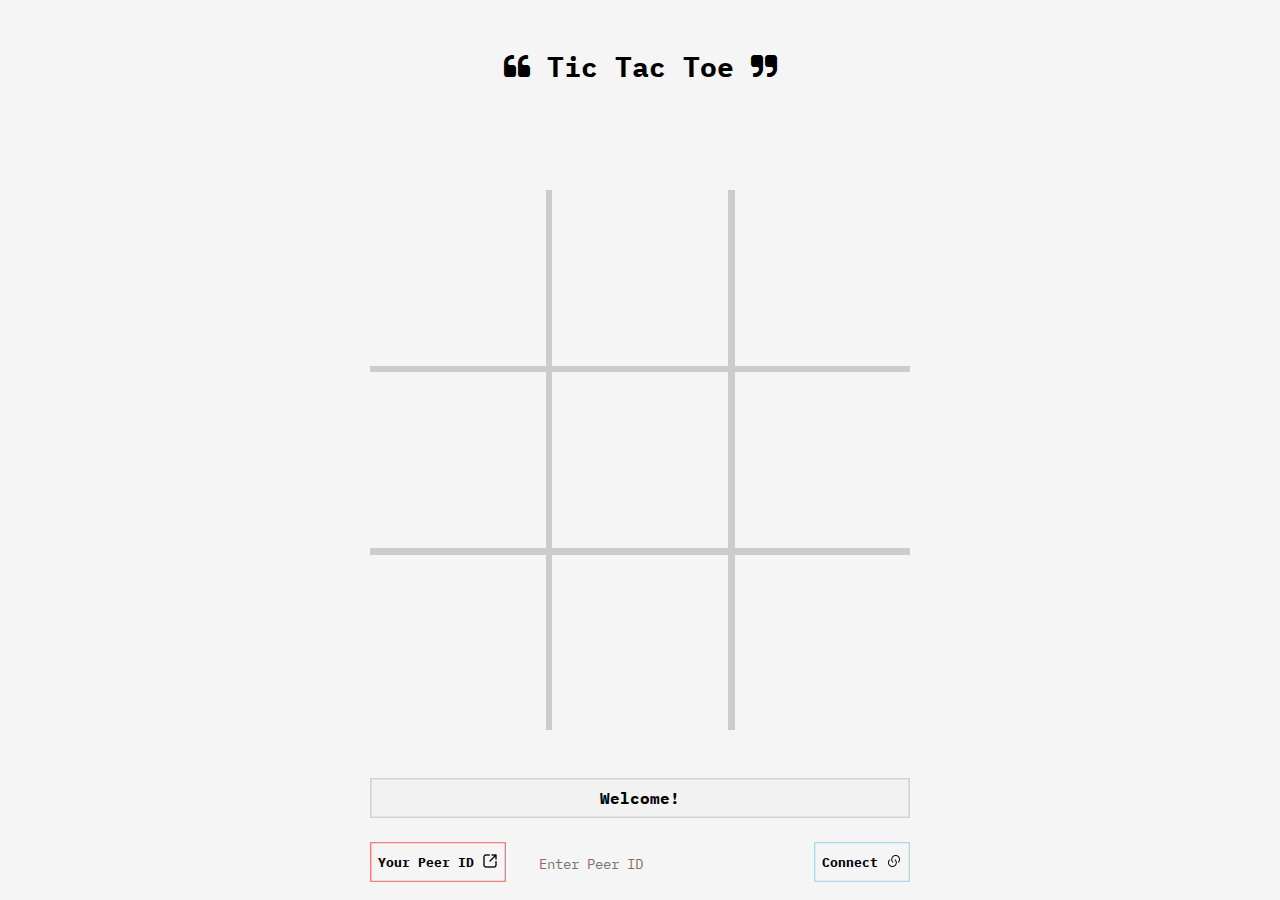
==== index.html @ df6f5807 "Initial Commit" ====
<!DOCTYPE html>
<html lang="en">
<head>
    <meta charset="UTF-8">
    <meta name="viewport" content="width=device-width, initial-scale=1.0">
    <title>Tic Tac Toe</title>
    <link rel="icon" href="icon.png">
    <link rel="stylesheet" href="style.css">

    <link rel="stylesheet" href="https://maxcdn.bootstrapcdn.com/font-awesome/4.7.0/css/font-awesome.min.css">

    <link rel="preconnect" href="https://fonts.googleapis.com">
    <link rel="preconnect" href="https://fonts.gstatic.com" crossorigin>
    <link href="https://fonts.googleapis.com/css2?family=IBM+Plex+Mono&display=swap" rel="stylesheet">

    <!-- Add confetti.js library -->
    <script src="https://cdn.jsdelivr.net/npm/canvas-confetti@1.0.1"></script>

    <script src="https://unpkg.com/peerjs@1.5.3/dist/peerjs.min.js"></script>
    
</head>

<body>
    <header>
        <h3 style="align-items: baseline; font-weight: bold; text-align: center; margin-top: 3rem; font-size: 1.75rem;"><i class="fa fa-quote-left"></i> Tic Tac Toe <i class="fa fa-quote-right"></i></h3>
        <div style="height: 1rem;"></div>
    </header>

    <main>

        <div class="info" id="info">
            &nbsp;
            <i class="fa fa-info-circle spin"></i>
            &nbsp;
            <span>Peer ID copied!</span>
            &nbsp;
        </div>

        <div class="check" id="check">
            &nbsp;
            <i class="fa fa-check-circle color"></i> 
            &nbsp;
            <span>Connected to the Opponent!</span>
            &nbsp;
        </div>

        <div class="warning" id="warning">
            &nbsp;
            <i class="fa fa-exclamation-triangle rotate"></i>
            &nbsp; 
            <span>Arere! You can't place there, try again!</span>
            &nbsp;
        </div>

        <div class="danger" id="danger">
            &nbsp; 
            <i class="fa fa-times-circle shine"></i>
            &nbsp;
            <span id="danger-note"></span>
            &nbsp; 
        </div>

        <div style="height: 1rem;"></div>

        <div class="board" id="board">

            <div class="row r1">
                <div class="col c1" id="cell-0" onclick="makeMove(0)"></div>                <div class="col c2" id="cell-1" onclick="makeMove(1)"></div>                <div class="col c3" id="cell-2" onclick="makeMove(2)"></div>
            </div>
            <div class="row r2">
                <div class="col c1" id="cell-3" onclick="makeMove(3)"></div>                <div class="col c2" id="cell-4" onclick="makeMove(4)"></div>                <div class="col c3" id="cell-5" onclick="makeMove(5)"></div>
            </div>
            <div class="row r3">
                <div class="col c1" id="cell-6" onclick="makeMove(6)"></div>                <div class="col c2" id="cell-7" onclick="makeMove(7)"></div>                <div class="col c3" id="cell-8" onclick="makeMove(8)"></div>
            </div>

        </div>

        <div style="height: 7rem;">
            <p id="status"> Welcome! </p>
        </div>

        <div class="peer-info">
            <button onclick="copyPeerID()"> Your Peer ID <img src="share.png" alt="share icon" id="share-icon"> </button>
            &nbsp; <input type="text" id="peer-id" placeholder="Enter Peer ID" /> &nbsp;
            <button onclick="connect()"> Connect <img src="link.png" alt="share icon" id="connect-icon"> </button>
        </div>

        <p id="my-peer-id" style="display: none;"></p>

        <div id="winner-banner" class="winner-banner" style="display: none;">
            <div class="modal" id="modal">
                <h2 id="note"></h2>
                <img src="happyJetha.gif" alt="Happy Jethalal" id="happyJetha">
                <img src="sadJetha.gif" alt="Sad Jethalal" id="sadJetha">
                <img src="confusedJetha.gif" alt="Sad Jethalal" id="confusedJetha">
                <button onclick="resetGame()">Play Again</button>
            </div>
        </div>
    </main>

    <footer>
    </footer>

    <script src="script.js"></script>
</body>
</html>
---- style.css ----
html, body, header, main {
    background-color: whitesmoke;
    font-family: 'IBM Plex Mono',sans-serif,-apple-system !important;
    user-select: none;
}

main {
    display: grid;
    justify-content: center;
}

div {
    padding: 0 !important; margin: 0 !important;
}




#status {

    text-align: center;

    margin-top: 3rem;
    margin-bottom: 3rem;

    line-height: 2.5rem;

    height: 2.5rem;
    width: auto;
    font-weight: bold;  
    border: none;

    padding: 0px .5rem;

    --c:  lightgray; /* the color*/

    
    
    box-shadow: 0 0 0 .1em inset var(--c); 
    --_g: linear-gradient(var(--c) 0 0) no-repeat;
    background: 
      var(--_g) calc(var(--_p,0%) - 100%) 0%,
      var(--_g) calc(200% - var(--_p,0%)) 0%,
      var(--_g) calc(var(--_p,0%) - 100%) 100%,
      var(--_g) calc(200% - var(--_p,0%)) 100%;
    background-size: 50.5% calc(var(--_p,0%)/2 + .5%);
    outline-offset: .1em;
    transition: background-size .4s, background-position 0s .4s;

    background-color: rgb(211, 211, 211, .1);
}


.peer-info {
    display: flex;
    justify-content: space-between;
}


.peer-info input {
    display: inline-block;
    font-family: 'IBM Plex Mono',sans-serif,-apple-system !important;
    font-size: .9rem;
    width: 45%;
    border: 0px;
    outline: none;
    color: black;
    background: transparent;
    height: 2.5rem;
    -webkit-transition: all 0.1s ease-in-out;
    -moz-transition: all 0.1s ease-in-out;
    -ms-transition: all 0.1s ease-in-out;
    -o-transition: all 0.1s ease-in-out;
    transition: all 0.1s ease-in-out;
}
.peer-info input:focus {
    border-bottom:1px solid #ddd;
}

#share-icon, #connect-icon {
    height: 1rem;
    width: 1rem;
    margin: 0px; padding: 0px;
    margin-bottom: -.15rem;
    background: transparent;
}

.peer-info button {
    cursor: pointer;
    /* padding: .5em .6em; */
    height: 2.5rem;
    width: auto;
    font-weight: bold;  
    border: none;

    padding: 0px .5rem;

    font-family: 'IBM Plex Mono',sans-serif,-apple-system !important;

    --c:  lightblue; /* the color*/
    
    box-shadow: 0 0 0 .1em inset var(--c); 
    --_g: linear-gradient(var(--c) 0 0) no-repeat;
    background: 
      var(--_g) calc(var(--_p,0%) - 100%) 0%,
      var(--_g) calc(200% - var(--_p,0%)) 0%,
      var(--_g) calc(var(--_p,0%) - 100%) 100%,
      var(--_g) calc(200% - var(--_p,0%)) 100%;
    background-size: 50.5% calc(var(--_p,0%)/2 + .5%);
    outline-offset: .1em;
    transition: background-size .4s, background-position 0s .4s;
}

.peer-info button:first-child {
    cursor: pointer;
    /* padding: .5em .6em; */
    height: 2.5rem;
    width: auto;
    font-weight: bold;  
    border: none;

    padding: 0px .5rem;

    font-family: 'IBM Plex Mono',sans-serif,-apple-system !important;

    --c:  lightcoral; /* the color*/
    
    box-shadow: 0 0 0 .1em inset var(--c); 
    --_g: linear-gradient(var(--c) 0 0) no-repeat;
    background: 
      var(--_g) calc(var(--_p,0%) - 100%) 0%,
      var(--_g) calc(200% - var(--_p,0%)) 0%,
      var(--_g) calc(var(--_p,0%) - 100%) 100%,
      var(--_g) calc(200% - var(--_p,0%)) 100%;
    background-size: 50.5% calc(var(--_p,0%)/2 + .5%);
    outline-offset: .1em;
    transition: background-size .4s, background-position 0s .4s;
}




.r1 .c1, .r2 .c2, .r3 .c3 {
    /* background-color: lightblue; */
    background-color: whitesmoke;
}

.r1 .c2, .r2 .c3, .r3 .c1 {
    /* background-color: lightpink; */
    background-color: whitesmoke;
}

.r1 .c3, .r2 .c1, .r3 .c2 {
    /* background-color: lightgreen; */
    background-color: whitesmoke;
}

.animated-entry {
    transform: scale(0);
    animation: entryAnimation 0.25s ease-out both;
}

@keyframes entryAnimation {
    to {
        transform: scale(1);
    }
}







  
.spin {
    animation: spin 2s linear infinite;
}

@keyframes spin {
    0% {
        transform: rotate(0deg);
    }
    100% {
        transform: rotate(360deg);
    }
}






.color {
    animation: color 1.5s linear infinite;
}

@keyframes color {
    75% {
        color: #2B3246;
    }
    100% {
        color: #0ad406;
    }
}





.winning-line {
    stroke: #666666;
    stroke-width: 10;
    stroke-linecap: round;
    stroke-dasharray: 0 1000;
    animation: drawLine 1s ease-out forwards;
    /* opacity: .5; */
}

@keyframes drawLine {
    0% {
        stroke-dasharray: 0 1000;
    }
    100% {
        stroke-dasharray: 1000 0;
    }
}






.rotate {
    animation: rotate 2s linear infinite;
}

@keyframes rotate {
    0% {
        transform: rotate(0deg);
    }
    20% {
        transform: rotate(90deg);
    }
    40% {
        transform: rotate(0deg);
    }
    80% {
        transform: rotate(-90deg);
    }
}





.fade-in {
    animation: fadeIn .75s forwards;
}

@keyframes fadeIn {
    from {
        opacity: 0;
    }
    to {
        opacity: 1;
    }
}

.fade-out {
    animation: fadeOut .75s forwards;
}

@keyframes fadeOut {
    from {
        opacity: 1;
    }
    to {
        opacity: 0;
    }
}




#winner-banner {
    position: absolute;
    /* border: 3px solid white; */
    background: rgba(0, 0, 0, 0.2);
    z-index: 15;
    width: 100%;
    height: 100%;
    top: 0;
    left: 0;
}

.modal {
    z-index: 100;
    position: relative;
    top: 40vh;
    left: 40vw;
    background-color: #2E8B57;
    /* background-color: #DC143C; */
    box-shadow: 0 0 4px 1px #FFFFFF;
    padding-top: 2vh !important;
    padding-bottom: 3vh !important;
    width: 20vw;
    height: auto;
    color: white;
    text-align: center;
    transition: all 2s, background-color 0;
}

#note {
    margin: 0px;
    margin-bottom: 2vh;
}

.modal button {
    width: 80%;
    padding: 10px;
    border: 2px solid white;
    background-color:transparent;
    color: white;
    cursor: pointer;
    font-family: 'IBM Plex Mono',sans-serif,-apple-system !important;
}






@media (orientation: landscape) {

    main {
        margin-top: 5vh;
    }

    .board {
        height: 540px;
        aspect-ratio: 1/1;
        display: flex;
        flex-direction: column;
        justify-content:space-between;
        align-items: center;
        background-color: #CCCCCC;
    }
    
    .row {
        height: calc(97.5% / 3);
        width: 100%;
        display: flex;
        justify-content: space-between;
    }
    
    .col {
        height: 100%;
        aspect-ratio: 1/1;
        display: flex;
        justify-content: center;
        align-items: center;
    }

    .col svg {
        height: 80%;
        width: 80%;
    }



    .peer-info button:first-child:hover {
        --_p: 100%;
        transition: background-position .4s, background-size 0s;
    }
    .peer-info button:first-child:active {
        /* box-shadow: 0 0 9e9q inset #0009;  */
        background-color: var(--c);
        color: #fff;
    }

    .peer-info button:hover {
        --_p: 100%;
        transition: background-position .4s, background-size 0s;
    }
    .peer-info button:active {
        /* box-shadow: 0 0 9e9q inset #0009;  */
        background-color: var(--c);
        color: #fff;
    }




    .check {
        position: absolute;
        right: 5vw;
        border-radius: 5px;
        width: auto;
        height: 2.5rem;
        display: flex;
        align-items: center;
        background-color: #2B3246;
        cursor:pointer;
        opacity: 0;
        color: #0ad406;
    }

    .warning {
        position: absolute;
        right: 5vw;
        border-radius: 5px;
        width: auto;
        height: 2.5rem;
        display: flex;
        align-items: center;
        background-color: #2B3246;
        cursor:pointer;
        opacity: 0;
        color: rgb(247, 149, 72);
    }

    .info {
        position: absolute;
        right: 5vw;
        border-radius: 5px;
        width: auto;
        height: 2.5rem;
        display: flex;
        align-items: center;
        padding: 10px;
        background-color: #2B3246;
        cursor:pointer;
        opacity: 0;
        color: rgb(82, 125, 243);
    }

    .danger {
        position: absolute;
        right: 5vw;
        border-radius: 5px;
        height: 2.5rem;
        width: auto;
        display: flex;
        align-items: center;
        background-color: #2B3246;
        cursor:pointer;
        color: rgb(255, 10, 1);
        opacity: 0;
    }

    #winner-banner img {
        width: 80%;
        margin-bottom: 1rem;
        display: none;
    }

}

@media (orientation: portrait) {

    .board {
        margin-top: 5vh !important;
        width: 100%;
        aspect-ratio: 1/1;
        display: flex;
        flex-direction: column;
        justify-content:space-between;
        align-items: center;
        background-color: #CCCCCC;
    }
    
    .row {
        height: calc(97.5% / 3);
        width: 100%;
        display: flex;
        justify-content: space-between;
    }
    
    .col {
        height: 100%;
        aspect-ratio: 1/1;
        display: flex;
        justify-content: center;
        align-items: center;
    }

    .col svg {
        height: 80%;
        width: 80%;
    }


    .peer-info input {
        width: 29%;
    }


    .check {
        position: absolute;
        font-size: .9rem;
        left: 19%;

        border-radius: 5px;
        width: 62%;
        height: 2.5rem;
        display: flex;
        align-items: center;
        background-color: #2B3246;
        cursor:pointer;
        opacity: 0;
        color: #0ad406;
    }

    .warning {
        position: absolute;
        font-size: .9rem;
        left: 5%;

        border-radius: 5px;
        width: 90%;
        height: 2.5rem;
        display: flex;
        align-items: center;
        background-color: #2B3246;
        cursor:pointer;
        opacity: 0;
        color: rgb(247, 149, 72);
    }

    .info {
        position: absolute;
        font-size: .9rem;
        left: 30%;

        border-radius: 5px;
        width: 40%;
        height: 2.5rem;
        display: flex;
        align-items: center;
        padding: 10px;
        background-color: #2B3246;
        cursor:pointer;
        opacity: 0;
        color: rgb(82, 125, 243);
    }

    .danger {
        position: absolute;
        font-size: .9rem;
        left: 6%;

        border-radius: 5px;
        height: 2.5rem;
        width: 88%;
        display: flex;
        align-items: center;
        background-color: #2B3246;
        cursor:pointer;
        color: rgb(255, 10, 1);
        opacity: 0;
    }

    .modal {
        width: 65vw;
        left: 17.5vw;
        top: 40vh;
    }

    #note {
        margin-bottom: 0px !important;
    }

    .peer-info button  {
        background-color: rgb(173, 216, 230, .1);
    }

    .peer-info button:first-child {
        background-color: rgb(240, 128, 128, .1);
    } 

    #winner-banner img {
        width: 80%;
        margin-top: 1rem;
        margin-bottom: 1rem;
        display: none;
    }
}
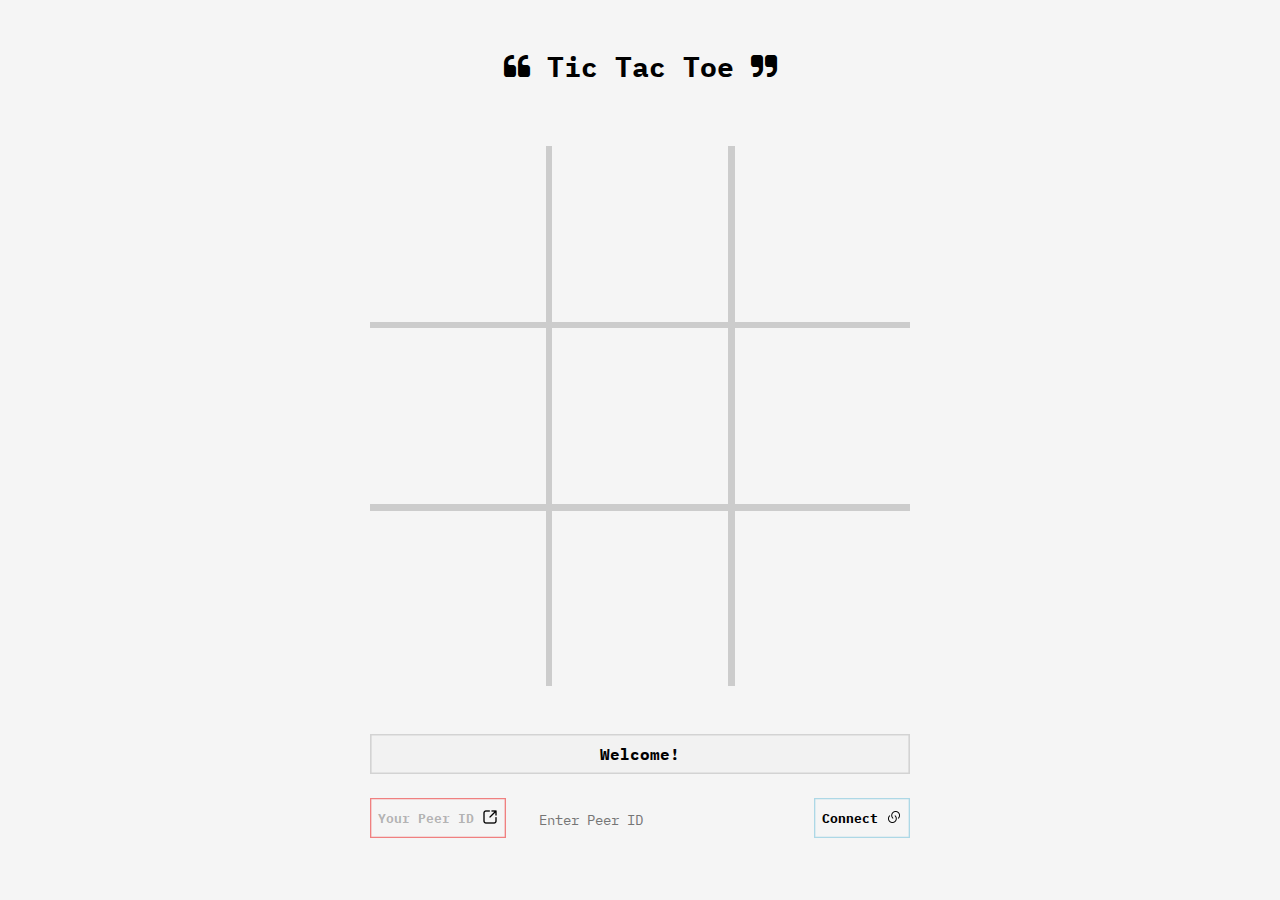
==== commit 0806dac0: "Smalll bugs resolved" ====
--- a/index.html
+++ b/index.html
@@ -2,7 +2,7 @@
 <html lang="en">
 <head>
     <meta charset="UTF-8">
-    <meta name="viewport" content="width=device-width, initial-scale=1.0">
+    <meta name="viewport" content="width=device-width, initial-scale=1, maximum-scale=1, user-scalable=no">
     <title>Tic Tac Toe</title>
     <link rel="icon" href="icon.png">
     <link rel="stylesheet" href="style.css">
@@ -17,13 +17,14 @@
     <script src="https://cdn.jsdelivr.net/npm/canvas-confetti@1.0.1"></script>
 
     <script src="https://unpkg.com/peerjs@1.5.3/dist/peerjs.min.js"></script>
+
+    <script src="script.js"></script>
     
 </head>
 
-<body>
+<body onload="startObserving()">
     <header>
-        <h3 style="align-items: baseline; font-weight: bold; text-align: center; margin-top: 3rem; font-size: 1.75rem;"><i class="fa fa-quote-left"></i> Tic Tac Toe <i class="fa fa-quote-right"></i></h3>
-        <div style="height: 1rem;"></div>
+        <h3 id="title"><i class="fa fa-quote-left"></i> Tic Tac Toe <i class="fa fa-quote-right"></i></h3>
     </header>
 
     <main>
@@ -81,12 +82,12 @@
         </div>
 
         <div class="peer-info">
-            <button onclick="copyPeerID()"> Your Peer ID <img src="share.png" alt="share icon" id="share-icon"> </button>
+            <button onclick="copyPeerID()" disabled id="copyButton"> Your Peer ID <img src="share.png" alt="share icon" id="share-icon"> </button>
             &nbsp; <input type="text" id="peer-id" placeholder="Enter Peer ID" /> &nbsp;
             <button onclick="connect()"> Connect <img src="link.png" alt="share icon" id="connect-icon"> </button>
         </div>
 
-        <p id="my-peer-id" style="display: none;"></p>
+        <p id="my-peer-id" style="display: none;">This paragraph will receive an ID value.</p>
 
         <div id="winner-banner" class="winner-banner" style="display: none;">
             <div class="modal" id="modal">
@@ -101,7 +102,5 @@
 
     <footer>
     </footer>
-
-    <script src="script.js"></script>
 </body>
 </html>--- a/style.css
+++ b/style.css
@@ -4,6 +4,11 @@
     user-select: none;
 }
 
+html {
+    width: 100%;
+    overflow-x: hidden;
+}
+
 main {
     display: grid;
     justify-content: center;
@@ -12,8 +17,6 @@
 div {
     padding: 0 !important; margin: 0 !important;
 }
-
-
 
 
 #status {
@@ -138,8 +141,6 @@
 }
 
 
-
-
 .r1 .c1, .r2 .c2, .r3 .c3 {
     /* background-color: lightblue; */
     background-color: whitesmoke;
@@ -289,7 +290,7 @@
     background: rgba(0, 0, 0, 0.2);
     z-index: 15;
     width: 100%;
-    height: 100%;
+    height: 200%;
     top: 0;
     left: 0;
 }
@@ -297,14 +298,14 @@
 .modal {
     z-index: 100;
     position: relative;
-    top: 40vh;
-    left: 40vw;
+    top: 20vh;
+    left: 35vw;
     background-color: #2E8B57;
     /* background-color: #DC143C; */
     box-shadow: 0 0 4px 1px #FFFFFF;
     padding-top: 2vh !important;
-    padding-bottom: 3vh !important;
-    width: 20vw;
+    padding-bottom: 2vh !important;
+    width: 30vw;
     height: auto;
     color: white;
     text-align: center;
@@ -317,7 +318,7 @@
 }
 
 .modal button {
-    width: 80%;
+    width: 90%;
     padding: 10px;
     border: 2px solid white;
     background-color:transparent;
@@ -333,6 +334,14 @@
 
 @media (orientation: landscape) {
 
+    #title {
+        align-items: baseline; 
+        font-weight: bold; 
+        text-align: center; 
+        margin-top: 3rem; 
+        font-size: 1.75rem;
+    }
+
     main {
         margin-top: 5vh;
     }
@@ -450,14 +459,25 @@
     }
 
     #winner-banner img {
-        width: 80%;
-        margin-bottom: 1rem;
+        width: 90%;
+        margin-bottom: .5rem;
         display: none;
     }
 
 }
 
 @media (orientation: portrait) {
+
+    #title {
+        align-items: baseline; 
+        font-weight: bold; 
+        text-align: center;
+        font-size: 1.75rem;
+    }
+
+    .peer-info button {
+        color: black;
+    }
 
     .board {
         margin-top: 5vh !important;
@@ -497,45 +517,46 @@
 
 
     .check {
+        white-space: nowrap;
         position: absolute;
         font-size: .9rem;
-        left: 19%;
-
-        border-radius: 5px;
-        width: 62%;
-        height: 2.5rem;
+
+        border-radius: 5px;
+        height: 2rem;
         display: flex;
         align-items: center;
         background-color: #2B3246;
         cursor:pointer;
         opacity: 0;
         color: #0ad406;
+        left: 50%; /* Position element from left */
+        transform: translateX(-50%); /* Center element horizontally */
     }
 
     .warning {
+        white-space: nowrap;
         position: absolute;
         font-size: .9rem;
-        left: 5%;
-
-        border-radius: 5px;
-        width: 90%;
-        height: 2.5rem;
+
+        border-radius: 5px;
+        height: 2rem;
         display: flex;
         align-items: center;
         background-color: #2B3246;
         cursor:pointer;
         opacity: 0;
         color: rgb(247, 149, 72);
+        left: 50%; /* Position element from left */
+        transform: translateX(-50%); /* Center element horizontally */
     }
 
     .info {
+        white-space: nowrap;
         position: absolute;
         font-size: .9rem;
-        left: 30%;
-
-        border-radius: 5px;
-        width: 40%;
-        height: 2.5rem;
+
+        border-radius: 5px;
+        height: 2rem;
         display: flex;
         align-items: center;
         padding: 10px;
@@ -543,31 +564,36 @@
         cursor:pointer;
         opacity: 0;
         color: rgb(82, 125, 243);
+        left: 50%; /* Position element from left */
+        transform: translateX(-50%); /* Center element horizontally */
     }
 
     .danger {
+        white-space: nowrap;
         position: absolute;
         font-size: .9rem;
-        left: 6%;
-
-        border-radius: 5px;
-        height: 2.5rem;
-        width: 88%;
+
+        border-radius: 5px;
+        height: 2rem;
         display: flex;
         align-items: center;
         background-color: #2B3246;
         cursor:pointer;
         color: rgb(255, 10, 1);
         opacity: 0;
+        left: 50%; /* Position element from left */
+        transform: translateX(-50%); /* Center element horizontally */
     }
 
     .modal {
-        width: 65vw;
-        left: 17.5vw;
-        top: 40vh;
+        padding: .75rem 0px !important;
+        width: 80vw;
+        left: 10vw;
+        top: 25vh;
     }
 
     #note {
+        font-size: 1.25rem;
         margin-bottom: 0px !important;
     }
 
@@ -577,12 +603,17 @@
 
     .peer-info button:first-child {
         background-color: rgb(240, 128, 128, .1);
-    } 
+    }
+
+    .peer-info button:first-child:disabled {
+        background-color: whitesmoke;
+        color: grey;
+    }
 
     #winner-banner img {
-        width: 80%;
-        margin-top: 1rem;
-        margin-bottom: 1rem;
+        width: 90%;
+        margin-top: .5rem;
+        margin-bottom: .5rem;
         display: none;
     }
 }
